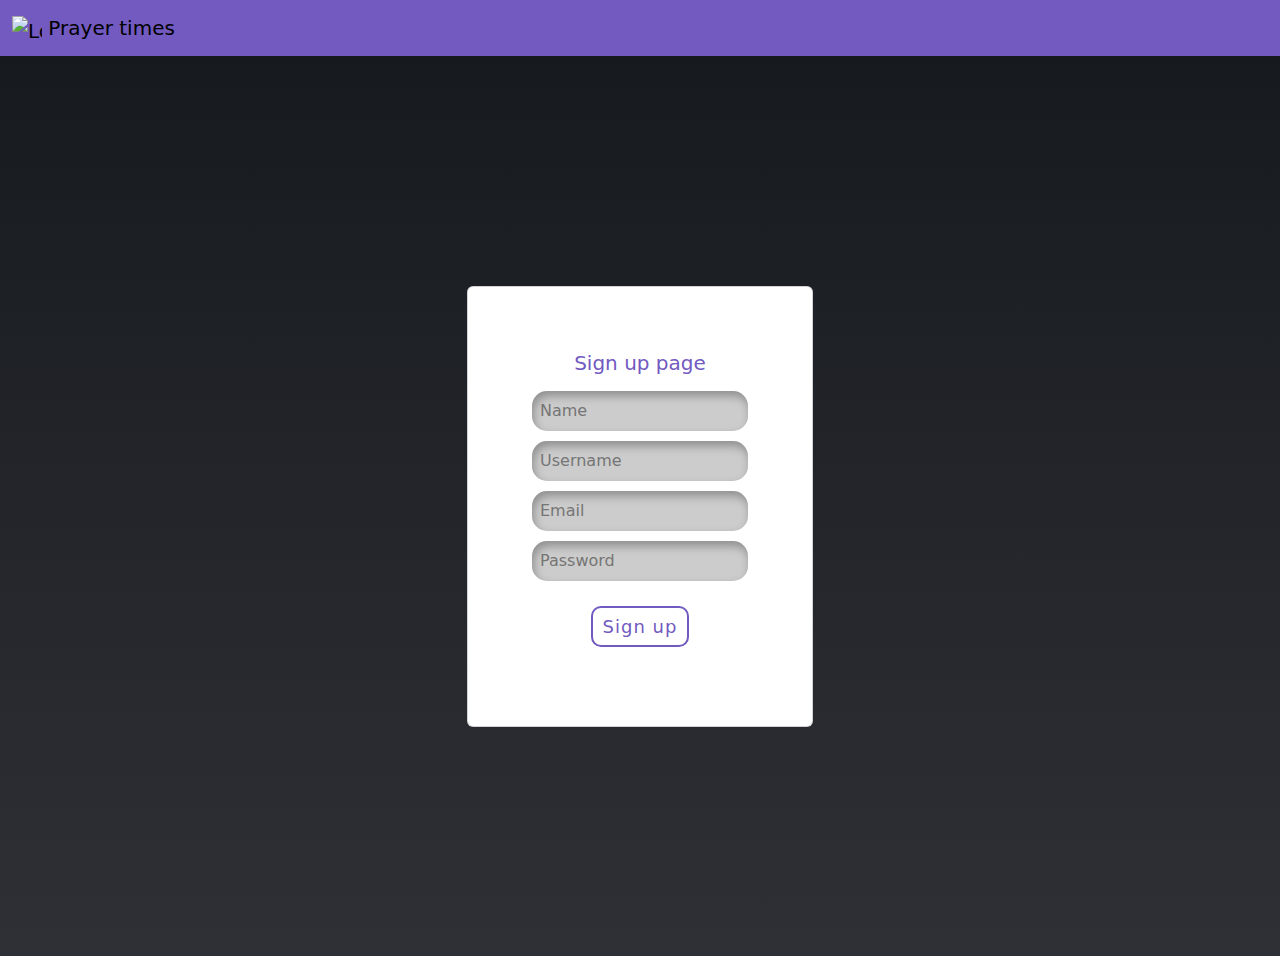
==== index.html @ 50cbfeb2 "finish login page" ====
<!DOCTYPE html>
<html lang="en">
  <head>
    <meta charset="UTF-8" />
    <meta name="viewport" content="width=device-width, initial-scale=1.0" />
    <title>API Exam 2</title>
    <link rel="stylesheet" href="style.css" />
    <link
      href="https://cdn.jsdelivr.net/npm/bootstrap@5.3.3/dist/css/bootstrap.min.css"
      rel="stylesheet"
      integrity="sha384-QWTKZyjpPEjISv5WaRU9OFeRpok6YctnYmDr5pNlyT2bRjXh0JMhjY6hW+ALEwIH"
      crossorigin="anonymous"
    />
    <link
      rel="shortcut icon"
      href="https://w7.pngwing.com/pngs/983/769/png-transparent-svg-animation-computer-icons-rocket-icon-purple-company-cartoon-thumbnail.png"
      type="image/x-icon"
    />
  </head>
  <body>
    <nav style="background-color: #725ac1" class="navbar">
      <div class="container-fluid">
        <a class="navbar-brand" href="#">
          <img
            src="https://w7.pngwing.com/pngs/983/769/png-transparent-svg-animation-computer-icons-rocket-icon-purple-company-cartoon-thumbnail.png"
            alt="Logo"
            width="30"
            height="24"
            class="d-inline-block align-text-top"
          />
          Prayer times
        </a>
      </div>
    </nav>
    <div class="signUpContianer">
      <div class="card p-5">
        <div class="card-body">
          <h5 style="color: #725ac1" class="card-title text-center">
            Sign up page
          </h5>
          <div class="inputsContainer">
            <input
              type="text"
              autocomplete="off"
              name="text"
              class="inputField mt-2"
              placeholder="Name"
              id="realName"
            />
            <div id="nameAlertMessage" class="alertMessage hidden">
              Name is not valid
            </div>
            <input
              type="text"
              autocomplete="off"
              name="text"
              class="inputField"
              placeholder="Username"
              id="username"
            />
            <div id="usernameAlertMessage" class="alertMessage hidden">
              Username is not valid
            </div>
            <input
              type="email"
              autocomplete="off"
              name="text"
              class="inputField"
              placeholder="Email"
              id="email"
            />
            <div id="emailAlertMessage" class="alertMessage hidden">
              Email is not valid
            </div>
            <input
              type="password"
              autocomplete="off"
              name="text"
              class="inputField"
              placeholder="Password"
              id="password"
            />
            <div id="passwordAlertMessage" class="alertMessage hidden">
              Password is not valid
            </div>
            <button id="signUpButton" class="buttonStyle">Sign up</button>
          </div>
        </div>
      </div>
    </div>
  </body>
  <script src="./script.js"></script>
  <script
    src="https://cdn.jsdelivr.net/npm/@popperjs/core@2.11.8/dist/umd/popper.min.js"
    integrity="sha384-I7E8VVD/ismYTF4hNIPjVp/Zjvgyol6VFvRkX/vR+Vc4jQkC+hVqc2pM8ODewa9r"
    crossorigin="anonymous"
  ></script>
  <script
    src="https://cdn.jsdelivr.net/npm/bootstrap@5.3.3/dist/js/bootstrap.min.js"
    integrity="sha384-0pUGZvbkm6XF6gxjEnlmuGrJXVbNuzT9qBBavbLwCsOGabYfZo0T0to5eqruptLy"
    crossorigin="anonymous"
  ></script>
</html>
---- style.css ----
body {
  width: 100%;
  height: max-content;
  background: linear-gradient(#15191e, #2f3036);
}
.hidden {
  display: none;
}

.signUpContianer {
  display: flex;
  justify-content: center;
  align-items: center;
  height: 100dvh;
}
.alertMessage {
  color: red;
}

.inputsContainer {
  display: flex;
  flex-direction: column;
  justify-content: center;
  align-items: center;
  gap: 10px;
}

.inputField {
  border: none;
  outline: none;
  border-radius: 15px;
  padding: 0.5rem;
  background-color: #ccc;
  box-shadow: inset 2px 5px 10px rgba(0, 0, 0, 0.3);
  transition: 300ms ease-in-out;
}

.inputField:focus {
  background-color: white;
  transform: scale(1.05);
  box-shadow: 13px 13px 100px #969696, -13px -13px 100px #ffffff;
}

.buttonStyle {
  position: relative;
  display: inline-block;
  margin: 15px;
  padding: 5px 10px;
  text-align: center;
  font-size: 18px;
  letter-spacing: 1px;
  text-decoration: none;
  color: #725ac1;
  background: transparent;
  cursor: pointer;
  transition: ease-out 0.5s;
  border: 2px solid #725ac1;
  border-radius: 10px;
  box-shadow: inset 0 0 0 0 #725ac1;
}

.buttonStyle:hover {
  color: white;
  box-shadow: inset 0 -100px 0 0 #725ac1;
}

.buttonStyle:active {
  transform: scale(0.9);
}
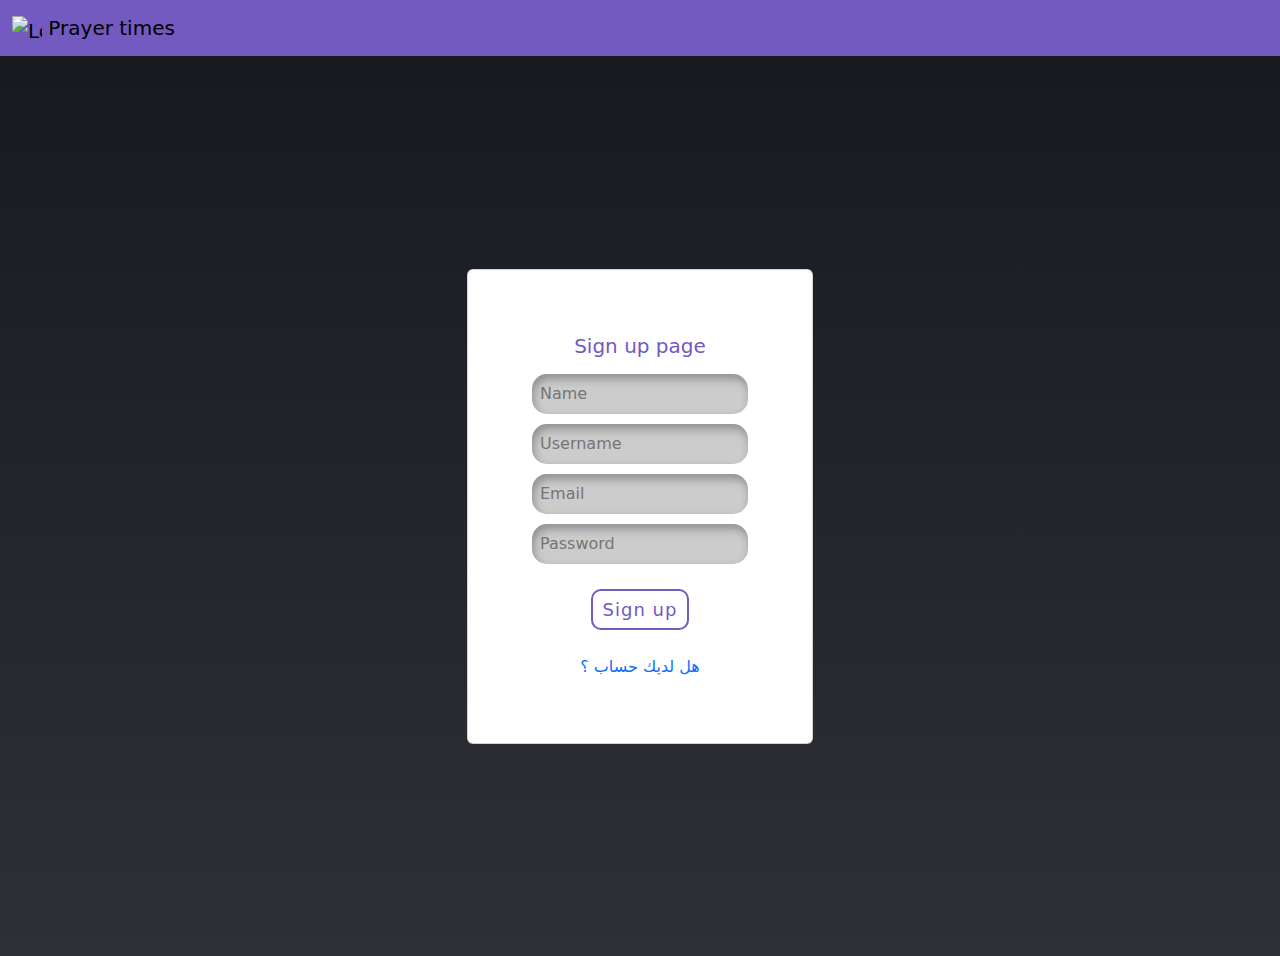
==== commit c914bb8d: "update api fetch" ====
--- a/index.html
+++ b/index.html
@@ -84,6 +84,9 @@
               Password is not valid
             </div>
             <button id="signUpButton" class="buttonStyle">Sign up</button>
+            <a style="text-decoration: none" href="./login.html"
+              >هل لديك حساب ؟
+            </a>
           </div>
         </div>
       </div>
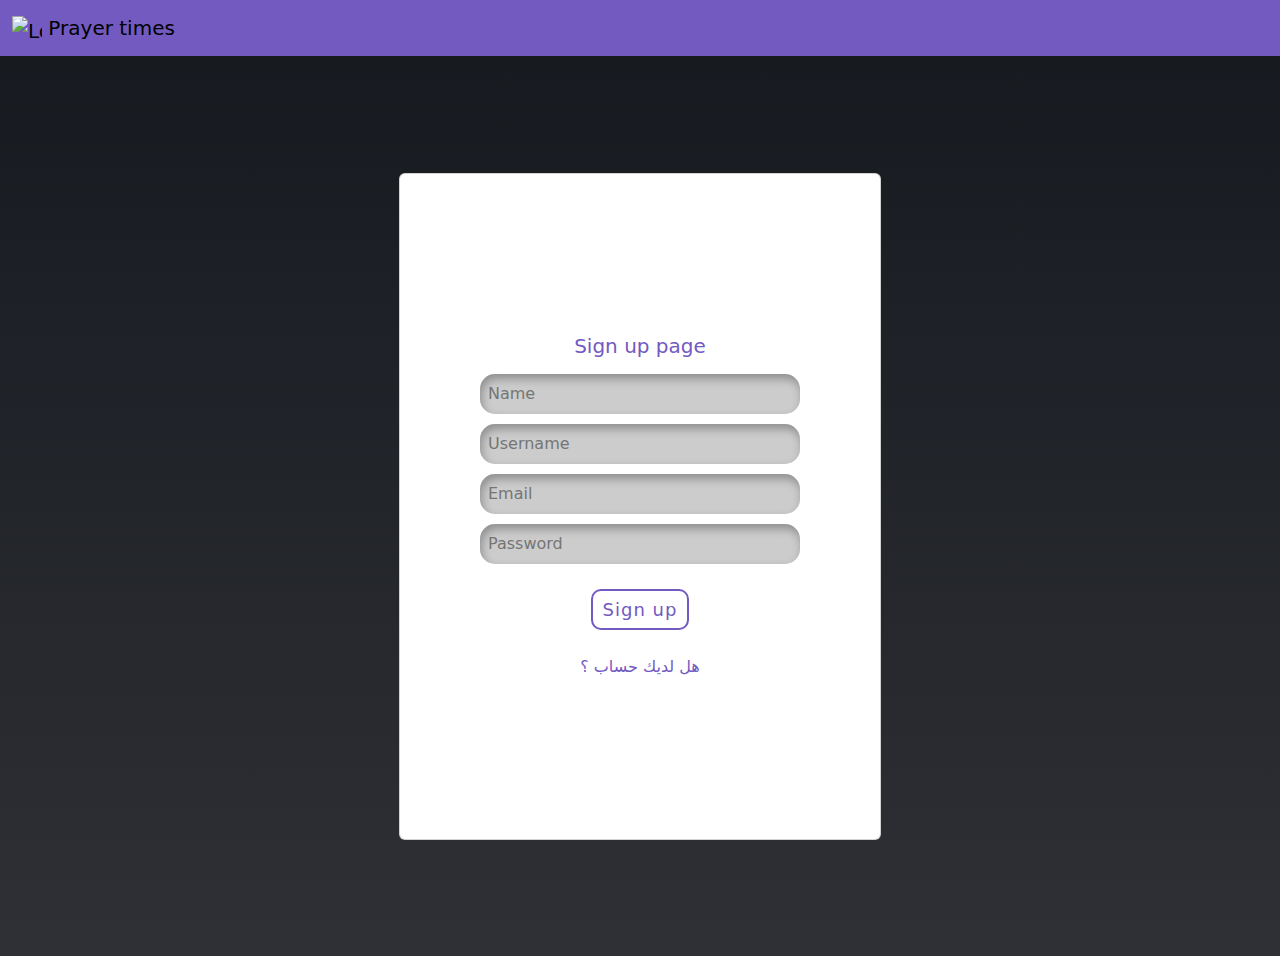
==== commit a865816f: "update sizes login signup" ====
--- a/index.html
+++ b/index.html
@@ -20,7 +20,7 @@
   <body>
     <nav style="background-color: #725ac1" class="navbar">
       <div class="container-fluid">
-        <a class="navbar-brand" href="#">
+        <a class="navbar-brand" href="./index.html">
           <img
             src="https://w7.pngwing.com/pngs/983/769/png-transparent-svg-animation-computer-icons-rocket-icon-purple-company-cartoon-thumbnail.png"
             alt="Logo"
@@ -33,8 +33,8 @@
       </div>
     </nav>
     <div class="signUpContianer">
-      <div class="card p-5">
-        <div class="card-body">
+      <div class="card">
+        <div class="card-body cardBody" style="padding: 10rem 5rem">
           <h5 style="color: #725ac1" class="card-title text-center">
             Sign up page
           </h5>
@@ -84,7 +84,7 @@
               Password is not valid
             </div>
             <button id="signUpButton" class="buttonStyle">Sign up</button>
-            <a style="text-decoration: none" href="./login.html"
+            <a style="text-decoration: none; color: #725ac1" href="./login.html"
               >هل لديك حساب ؟
             </a>
           </div>
--- a/style.css
+++ b/style.css
@@ -29,6 +29,7 @@
   border: none;
   outline: none;
   border-radius: 15px;
+  width: 100%;
   padding: 0.5rem;
   background-color: #ccc;
   box-shadow: inset 2px 5px 10px rgba(0, 0, 0, 0.3);
@@ -67,3 +68,13 @@
 .buttonStyle:active {
   transform: scale(0.9);
 }
+
+.cardBody {
+  width: 30rem;
+}
+
+@media only screen and (max-width: 600px) {
+  .cardBody {
+    width: 20rem;
+  }
+}
